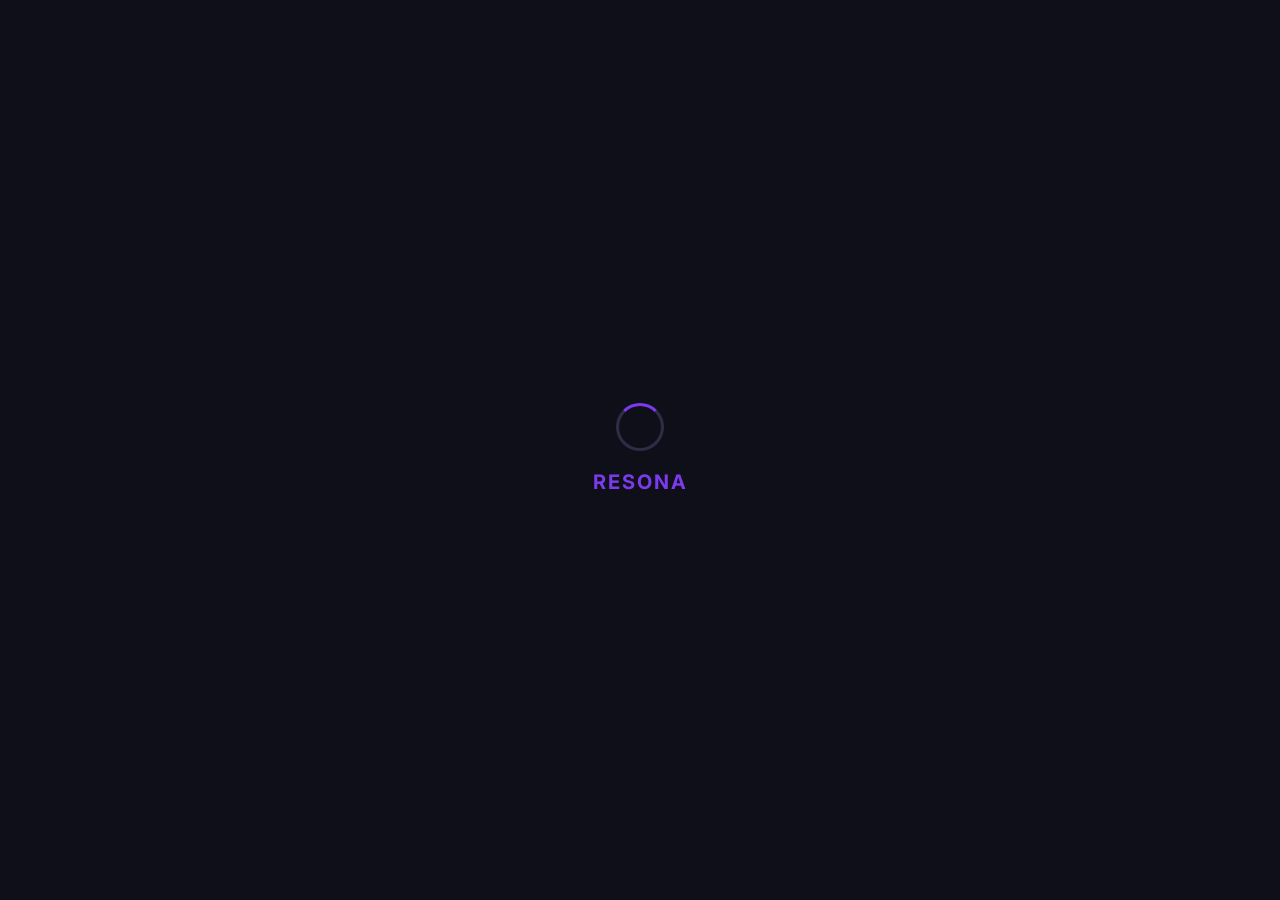
==== frontend/src/index.html @ 04735825 "feat(v1): added initial files, backend/, frontend/, database/" ====
﻿<!DOCTYPE html>
<html lang="en">
<head>
    <meta charset="UTF-8">
    <meta name="viewport" content="width=device-width, initial-scale=1.0, viewport-fit=cover">
    <meta name="theme-color" content="#0f0f1a">
    <meta name="description" content="Resona â€” Connect through music. Share what you're listening to and discover your friends' musical world.">
    <title>Resona</title>
    <link rel="preconnect" href="https://fonts.googleapis.com">
    <link rel="preconnect" href="https://fonts.gstatic.com" crossorigin>
    <link href="https://fonts.googleapis.com/css2?family=Inter:wght@400;500;600;700&display=swap" rel="stylesheet">
    <link rel="stylesheet" href="style.css">
    <link rel="icon" type="image/svg+xml" href="assets/favicon.svg">
</head>
<body>
    <div id="app">
        <div id="app-loading" class="app-loading">
            <div class="app-loading__spinner"></div>
            <p class="app-loading__text">Resona</p>
        </div>
    </div>
    <script src="script.js"></script>
</body>
</html>
---- frontend/src/style.css ----
﻿/* ========================================
   Resona Design System â€” Global Stylesheet
   Version: 1.0.0
   Methodology: BEM + CSS Custom Properties
   ======================================== */

/* ----- Design Tokens (Custom Properties) ----- */
:root {
    /* Colors */
    --rs-primary: #7c3aed;
    --rs-primary-hover: #6d28d9;
    --rs-primary-light: rgba(124, 58, 237, 0.15);
    --rs-secondary: #f472b6;
    --rs-background: #0f0f1a;
    --rs-surface: #1a1a2e;
    --rs-surface-elevated: #22223a;
    --rs-text: #ffffff;
    --rs-text-muted: #9ca3af;
    --rs-text-dim: #6b7280;
    --rs-border: #2d2d44;
    --rs-accent: #fbbf24;
    --rs-success: #34d399;
    --rs-error: #ef4444;
    --rs-info: #60a5fa;
    --rs-warning: #f59e0b;

    /* Typography */
    --rs-font-family: 'Inter', 'Segoe UI', system-ui, -apple-system, sans-serif;
    --rs-font-size-xs: 10px;
    --rs-font-size-sm: 12px;
    --rs-font-size-base: 14px;
    --rs-font-size-md: 16px;
    --rs-font-size-lg: 18px;
    --rs-font-size-xl: 20px;
    --rs-font-size-2xl: 24px;
    --rs-font-size-3xl: 30px;
    --rs-font-weight-normal: 400;
    --rs-font-weight-medium: 500;
    --rs-font-weight-semibold: 600;
    --rs-font-weight-bold: 700;
    --rs-line-height: 1.5;

    /* Spacing (4px base unit) */
    --rs-space-1: 4px;
    --rs-space-2: 8px;
    --rs-space-3: 12px;
    --rs-space-4: 16px;
    --rs-space-5: 20px;
    --rs-space-6: 24px;
    --rs-space-8: 32px;
    --rs-space-10: 40px;
    --rs-space-12: 48px;
    --rs-space-16: 64px;

    /* Border Radius */
    --rs-radius-sm: 6px;
    --rs-radius-md: 12px;
    --rs-radius-lg: 20px;
    --rs-radius-full: 9999px;

    /* Motion */
    --rs-motion-fast: 150ms;
    --rs-motion-normal: 300ms;
    --rs-motion-slow: 500ms;
    --rs-easing: cubic-bezier(0.4, 0, 0.2, 1);

    /* Shadows */
    --rs-shadow-sm: 0 1px 3px rgba(0, 0, 0, 0.3);
    --rs-shadow-md: 0 4px 12px rgba(0, 0, 0, 0.4);
    --rs-shadow-lg: 0 8px 24px rgba(0, 0, 0, 0.5);
    --rs-shadow-glow: 0 0 20px rgba(124, 58, 237, 0.3);

    /* Layout */
    --rs-max-width: 480px;
    --rs-nav-height: 64px;
    --rs-header-height: 56px;

    /* Z-index layers */
    --rs-z-base: 1;
    --rs-z-sticky: 100;
    --rs-z-nav: 200;
    --rs-z-overlay: 300;
    --rs-z-modal: 400;
    --rs-z-toast: 500;
}

/* ----- Reset & Base ----- */
*, *::before, *::after {
    box-sizing: border-box;
    margin: 0;
    padding: 0;
}

html {
    font-size: 16px;
    -webkit-text-size-adjust: 100%;
    scroll-behavior: smooth;
}

body {
    font-family: var(--rs-font-family);
    font-size: var(--rs-font-size-base);
    line-height: var(--rs-line-height);
    color: var(--rs-text);
    background-color: var(--rs-background);
    min-height: 100dvh;
    -webkit-font-smoothing: antialiased;
    -moz-osx-font-smoothing: grayscale;
    overflow-x: hidden;
}

img {
    max-width: 100%;
    height: auto;
    display: block;
}

a {
    color: var(--rs-primary);
    text-decoration: none;
}

a:hover {
    text-decoration: underline;
}

button {
    font-family: inherit;
    cursor: pointer;
    border: none;
    background: none;
    font-size: inherit;
}

input, textarea {
    font-family: inherit;
    font-size: inherit;
}

ul, ol {
    list-style: none;
}

/* ----- Focus States ----- */
:focus-visible {
    outline: 2px solid var(--rs-primary);
    outline-offset: 2px;
}

/* ----- App Layout ----- */
#app {
    max-width: var(--rs-max-width);
    margin: 0 auto;
    min-height: 100dvh;
    position: relative;
}

.app-loading {
    display: flex;
    flex-direction: column;
    align-items: center;
    justify-content: center;
    min-height: 100dvh;
    gap: var(--rs-space-4);
}

.app-loading__spinner {
    width: 48px;
    height: 48px;
    border: 3px solid var(--rs-border);
    border-top-color: var(--rs-primary);
    border-radius: var(--rs-radius-full);
    animation: rs-spin 0.8s linear infinite;
}

.app-loading__text {
    font-size: var(--rs-font-size-xl);
    font-weight: var(--rs-font-weight-bold);
    color: var(--rs-primary);
    letter-spacing: 2px;
    text-transform: uppercase;
}

/* ----- Page Container ----- */
.page {
    display: none;
    padding-bottom: calc(var(--rs-nav-height) + var(--rs-space-4));
    min-height: 100dvh;
}

.page--active {
    display: block;
    animation: rs-fade-in var(--rs-motion-normal) var(--rs-easing);
}

.page--centered {
    display: flex;
    flex-direction: column;
    align-items: center;
    justify-content: center;
    padding-bottom: 0;
    min-height: 100dvh;
}

.page--centered.page--active {
    display: flex;
}

.page__header {
    position: sticky;
    top: 0;
    z-index: var(--rs-z-sticky);
    background: var(--rs-background);
    padding: var(--rs-space-4) var(--rs-space-4) var(--rs-space-2);
    display: flex;
    align-items: center;
    gap: var(--rs-space-3);
}

.page__back-btn {
    font-size: var(--rs-font-size-xl);
    color: var(--rs-text);
    padding: var(--rs-space-1);
    border-radius: var(--rs-radius-sm);
    min-width: 44px;
    min-height: 44px;
    display: flex;
    align-items: center;
    justify-content: center;
}

.page__title {
    font-size: var(--rs-font-size-lg);
    font-weight: var(--rs-font-weight-semibold);
    flex: 1;
}

.page__content {
    padding: var(--rs-space-4);
}

/* ----- Button Component (rs-btn) ----- */
.rs-btn {
    display: inline-flex;
    align-items: center;
    justify-content: center;
    gap: var(--rs-space-2);
    border-radius: var(--rs-radius-md);
    font-weight: var(--rs-font-weight-medium);
    transition: all var(--rs-motion-fast) var(--rs-easing);
    white-space: nowrap;
    user-select: none;
    min-height: 44px;
    min-width: 44px;
    padding: var(--rs-space-2) var(--rs-space-4);
}

.rs-btn--small {
    padding: var(--rs-space-1) var(--rs-space-3);
    font-size: var(--rs-font-size-sm);
    min-height: 36px;
}

.rs-btn--large {
    padding: var(--rs-space-3) var(--rs-space-6);
    font-size: var(--rs-font-size-md);
    min-height: 52px;
}

.rs-btn--full-width {
    width: 100%;
}

.rs-btn--primary {
    background: var(--rs-primary);
    color: #fff;
}

.rs-btn--primary:hover {
    background: var(--rs-primary-hover);
}

.rs-btn--primary:active {
    transform: scale(0.98);
}

.rs-btn--secondary {
    background: var(--rs-surface);
    color: var(--rs-text);
    border: 1px solid var(--rs-border);
}

.rs-btn--secondary:hover {
    background: var(--rs-surface-elevated);
}

.rs-btn--ghost {
    background: transparent;
    color: var(--rs-text-muted);
}

.rs-btn--ghost:hover {
    background: var(--rs-primary-light);
    color: var(--rs-primary);
}

.rs-btn--danger {
    background: var(--rs-error);
    color: #fff;
}

.rs-btn--danger:hover {
    background: #dc2626;
}

.rs-btn--loading {
    opacity: 0.7;
    pointer-events: none;
}

.rs-btn--disabled,
.rs-btn:disabled {
    opacity: 0.5;
    pointer-events: none;
}

.rs-btn__spinner {
    width: 16px;
    height: 16px;
    border: 2px solid rgba(255, 255, 255, 0.3);
    border-top-color: #fff;
    border-radius: var(--rs-radius-full);
    animation: rs-spin 0.6s linear infinite;
}

/* ----- Feed Card ----- */
.feed-card {
    background: var(--rs-surface);
    border-radius: var(--rs-radius-lg);
    overflow: hidden;
    margin-bottom: var(--rs-space-4);
    box-shadow: var(--rs-shadow-md);
    transition: transform var(--rs-motion-normal) var(--rs-easing);
    animation: rs-card-enter var(--rs-motion-normal) var(--rs-easing);
}

.feed-card:hover {
    transform: translateY(-2px);
}

.feed-card__header {
    display: flex;
    align-items: center;
    gap: var(--rs-space-3);
    padding: var(--rs-space-4);
}

.feed-card__avatar {
    width: 40px;
    height: 40px;
    border-radius: var(--rs-radius-full);
    object-fit: cover;
    border: 2px solid var(--rs-primary);
}

.feed-card__user-info {
    flex: 1;
    display: flex;
    flex-direction: column;
}

.feed-card__display-name {
    font-weight: var(--rs-font-weight-semibold);
    font-size: var(--rs-font-size-base);
}

.feed-card__username {
    font-size: var(--rs-font-size-sm);
    color: var(--rs-text-muted);
}

.feed-card__now-playing-badge {
    display: none;
    font-size: var(--rs-font-size-xs);
    font-weight: var(--rs-font-weight-bold);
    color: var(--rs-success);
    letter-spacing: 1px;
    padding: var(--rs-space-1) var(--rs-space-2);
    border: 1px solid var(--rs-success);
    border-radius: var(--rs-radius-sm);
}

.feed-card__now-playing-badge--active {
    display: inline;
    animation: rs-pulse 2s ease-in-out infinite;
}

.feed-card__art {
    width: 100%;
    aspect-ratio: 1;
    overflow: hidden;
    background: var(--rs-surface-elevated);
}

.feed-card__album-art {
    width: 100%;
    height: 100%;
    object-fit: cover;
}

.feed-card__track-info {
    padding: var(--rs-space-3) var(--rs-space-4);
}

.feed-card__track-name {
    font-size: var(--rs-font-size-md);
    font-weight: var(--rs-font-weight-semibold);
    margin-bottom: var(--rs-space-1);
}

.feed-card__artists {
    font-size: var(--rs-font-size-sm);
    color: var(--rs-text-muted);
}

.feed-card__stats {
    padding: 0 var(--rs-space-4) var(--rs-space-3);
    display: flex;
    flex-direction: column;
    gap: var(--rs-space-1);
}

.feed-card__stat-label {
    font-size: var(--rs-font-size-sm);
    color: var(--rs-text-muted);
}

.feed-card__stat-label--shared {
    color: var(--rs-secondary);
}

.feed-card__overlap {
    display: inline-flex;
    align-items: center;
    padding: var(--rs-space-1) var(--rs-space-2);
    background: var(--rs-primary-light);
    border-radius: var(--rs-radius-sm);
    font-size: var(--rs-font-size-sm);
    font-weight: var(--rs-font-weight-medium);
    color: var(--rs-primary);
    margin-top: var(--rs-space-1);
}

.feed-card__reactions {
    padding: var(--rs-space-3) var(--rs-space-4);
    border-top: 1px solid var(--rs-border);
}

.feed-card__emoji-row {
    display: flex;
    gap: var(--rs-space-1);
    flex-wrap: wrap;
}

.feed-card__emoji-btn {
    font-size: var(--rs-font-size-lg);
    padding: var(--rs-space-1) var(--rs-space-2);
    border-radius: var(--rs-radius-sm);
    transition: transform var(--rs-motion-fast) var(--rs-easing);
    min-width: 40px;
    min-height: 40px;
    display: flex;
    align-items: center;
    justify-content: center;
}

.feed-card__emoji-btn:hover {
    transform: scale(1.2);
    background: var(--rs-primary-light);
}

.feed-card__emoji-btn:active {
    transform: scale(1.4);
}

.feed-card__reaction-count {
    font-size: var(--rs-font-size-xs);
    color: var(--rs-text-dim);
    margin-top: var(--rs-space-1);
}

/* ----- Bottom Navigation ----- */
.bottom-nav {
    position: fixed;
    bottom: 0;
    left: 50%;
    transform: translateX(-50%);
    width: 100%;
    max-width: var(--rs-max-width);
    height: var(--rs-nav-height);
    background: var(--rs-surface);
    border-top: 1px solid var(--rs-border);
    display: flex;
    align-items: center;
    justify-content: space-around;
    z-index: var(--rs-z-nav);
    padding-bottom: env(safe-area-inset-bottom, 0);
}

.bottom-nav__item {
    display: flex;
    flex-direction: column;
    align-items: center;
    gap: 2px;
    padding: var(--rs-space-1) var(--rs-space-3);
    color: var(--rs-text-dim);
    font-size: var(--rs-font-size-xs);
    transition: color var(--rs-motion-fast) var(--rs-easing);
    min-width: 64px;
    min-height: 44px;
    justify-content: center;
}

.bottom-nav__item:hover {
    color: var(--rs-text-muted);
}

.bottom-nav__item--active {
    color: var(--rs-primary);
}

.bottom-nav__icon {
    font-size: var(--rs-font-size-xl);
    line-height: 1;
}

.bottom-nav__unread-badge {
    background: var(--rs-error);
    color: #fff;
    font-size: var(--rs-font-size-xs);
    font-weight: var(--rs-font-weight-bold);
    padding: 1px 5px;
    border-radius: var(--rs-radius-full);
    position: absolute;
    top: -2px;
    right: -6px;
    min-width: 18px;
    text-align: center;
}

/* ----- Toast Container ----- */
.rs-toast-container {
    position: fixed;
    top: var(--rs-space-4);
    left: 50%;
    transform: translateX(-50%);
    width: calc(100% - var(--rs-space-8));
    max-width: calc(var(--rs-max-width) - var(--rs-space-8));
    z-index: var(--rs-z-toast);
    display: flex;
    flex-direction: column;
    gap: var(--rs-space-2);
    pointer-events: none;
}

.rs-toast {
    display: flex;
    align-items: center;
    gap: var(--rs-space-3);
    padding: var(--rs-space-3) var(--rs-space-4);
    border-radius: var(--rs-radius-md);
    background: var(--rs-surface-elevated);
    box-shadow: var(--rs-shadow-lg);
    pointer-events: auto;
    transform: translateY(-100%);
    opacity: 0;
    transition: all var(--rs-motion-normal) var(--rs-easing);
}

.rs-toast--visible {
    transform: translateY(0);
    opacity: 1;
}

.rs-toast--dismissing {
    transform: translateY(-100%);
    opacity: 0;
}

.rs-toast--success {
    border-left: 3px solid var(--rs-success);
}

.rs-toast--error {
    border-left: 3px solid var(--rs-error);
}

.rs-toast--info {
    border-left: 3px solid var(--rs-info);
}

.rs-toast--warning {
    border-left: 3px solid var(--rs-warning);
}

.rs-toast__icon {
    font-size: var(--rs-font-size-lg);
    flex-shrink: 0;
}

.rs-toast__message {
    flex: 1;
    font-size: var(--rs-font-size-sm);
}

/* ----- Modal ----- */
.rs-modal-overlay {
    position: fixed;
    inset: 0;
    background: rgba(0, 0, 0, 0.6);
    display: flex;
    align-items: center;
    justify-content: center;
    z-index: var(--rs-z-modal);
    animation: rs-fade-in var(--rs-motion-fast) var(--rs-easing);
    padding: var(--rs-space-4);
}

.rs-modal {
    background: var(--rs-surface);
    border-radius: var(--rs-radius-lg);
    width: 100%;
    max-width: 400px;
    max-height: 80vh;
    overflow-y: auto;
    box-shadow: var(--rs-shadow-lg);
    animation: rs-scale-in var(--rs-motion-fast) var(--rs-easing);
}

.rs-modal__header {
    display: flex;
    align-items: center;
    justify-content: space-between;
    padding: var(--rs-space-4);
    border-bottom: 1px solid var(--rs-border);
}

.rs-modal__title {
    font-size: var(--rs-font-size-lg);
    font-weight: var(--rs-font-weight-semibold);
}

.rs-modal__close {
    font-size: var(--rs-font-size-2xl);
    color: var(--rs-text-muted);
    padding: var(--rs-space-1);
    min-width: 44px;
    min-height: 44px;
    display: flex;
    align-items: center;
    justify-content: center;
}

.rs-modal__close:hover {
    color: var(--rs-text);
}

.rs-modal__body {
    padding: var(--rs-space-4);
}

/* ----- Skeleton Loader ----- */
.rs-skeleton {
    display: flex;
    flex-direction: column;
    gap: var(--rs-space-2);
}

.rs-skeleton__item {
    background: linear-gradient(
        90deg,
        var(--rs-surface) 25%,
        var(--rs-surface-elevated) 50%,
        var(--rs-surface) 75%
    );
    background-size: 200% 100%;
    animation: rs-shimmer 1.5s ease-in-out infinite;
    border-radius: var(--rs-radius-sm);
}

.rs-skeleton__item--text {
    height: 14px;
    width: 100%;
}

.rs-skeleton__item--circle {
    border-radius: var(--rs-radius-full);
}

.rs-skeleton__item--rectangle {
    border-radius: var(--rs-radius-md);
}

.rs-skeleton__group {
    display: flex;
    flex-direction: column;
    gap: var(--rs-space-1);
    flex: 1;
}

.feed-card--skeleton {
    pointer-events: none;
}

/* ----- Messages / Chat ----- */
.chat-thread {
    display: flex;
    flex-direction: column;
    gap: var(--rs-space-3);
}

.message {
    display: flex;
    flex-direction: column;
    max-width: 80%;
}

.message--sent {
    align-self: flex-end;
    align-items: flex-end;
}

.message--received {
    align-self: flex-start;
}

.message--auto {
    opacity: 0.8;
}

.message__bubble {
    padding: var(--rs-space-3);
    border-radius: var(--rs-radius-md);
    font-size: var(--rs-font-size-base);
    line-height: 1.4;
}

.message--sent .message__bubble {
    background: var(--rs-primary);
    color: #fff;
    border-bottom-right-radius: var(--rs-radius-sm);
}

.message--received .message__bubble {
    background: var(--rs-surface);
    color: var(--rs-text);
    border-bottom-left-radius: var(--rs-radius-sm);
}

.message--auto .message__bubble {
    border-left: 3px solid var(--rs-accent);
}

.message__time {
    font-size: var(--rs-font-size-xs);
    color: var(--rs-text-dim);
    margin-top: var(--rs-space-1);
}

.message__auto-label {
    font-size: var(--rs-font-size-xs);
    color: var(--rs-accent);
    font-weight: var(--rs-font-weight-medium);
    margin-top: 2px;
}

.chat-input {
    display: flex;
    gap: var(--rs-space-2);
    padding: var(--rs-space-3);
    background: var(--rs-surface);
    border-top: 1px solid var(--rs-border);
    position: sticky;
    bottom: 0;
}

.chat-input__field {
    flex: 1;
    padding: var(--rs-space-3);
    border-radius: var(--rs-radius-md);
    border: 1px solid var(--rs-border);
    background: var(--rs-background);
    color: var(--rs-text);
    font-size: var(--rs-font-size-base);
    resize: none;
    min-height: 44px;
    max-height: 120px;
}

.chat-input__field:focus {
    border-color: var(--rs-primary);
    outline: none;
}

.chat-input__field::placeholder {
    color: var(--rs-text-dim);
}

/* ----- Friend Search ----- */
.search-input {
    width: 100%;
    padding: var(--rs-space-3) var(--rs-space-4);
    border-radius: var(--rs-radius-md);
    border: 1px solid var(--rs-border);
    background: var(--rs-surface);
    color: var(--rs-text);
    font-size: var(--rs-font-size-md);
    min-height: 48px;
}

.search-input:focus {
    border-color: var(--rs-primary);
    outline: none;
}

.search-input::placeholder {
    color: var(--rs-text-dim);
}

.search-result-item {
    display: flex;
    align-items: center;
    gap: var(--rs-space-3);
    padding: var(--rs-space-3);
    border-radius: var(--rs-radius-md);
    transition: background var(--rs-motion-fast) var(--rs-easing);
}

.search-result-item:hover {
    background: var(--rs-surface-elevated);
}

.search-result-item__avatar {
    width: 44px;
    height: 44px;
    border-radius: var(--rs-radius-full);
    object-fit: cover;
}

.search-result-item__info {
    flex: 1;
}

.search-result-item__name {
    font-weight: var(--rs-font-weight-medium);
}

.search-result-item__username {
    font-size: var(--rs-font-size-sm);
    color: var(--rs-text-muted);
}

/* ----- Stats / Dashboard ----- */
.stats-grid {
    display: grid;
    grid-template-columns: 1fr 1fr;
    gap: var(--rs-space-3);
    margin-bottom: var(--rs-space-6);
}

.stat-card {
    background: var(--rs-surface);
    border-radius: var(--rs-radius-md);
    padding: var(--rs-space-4);
    text-align: center;
}

.stat-card__value {
    font-size: var(--rs-font-size-3xl);
    font-weight: var(--rs-font-weight-bold);
    color: var(--rs-primary);
}

.stat-card__label {
    font-size: var(--rs-font-size-sm);
    color: var(--rs-text-muted);
    margin-top: var(--rs-space-1);
}

.artist-list {
    display: flex;
    flex-direction: column;
    gap: var(--rs-space-2);
}

.artist-item {
    display: flex;
    align-items: center;
    gap: var(--rs-space-3);
    padding: var(--rs-space-2);
    border-radius: var(--rs-radius-md);
}

.artist-item__rank {
    font-size: var(--rs-font-size-lg);
    font-weight: var(--rs-font-weight-bold);
    color: var(--rs-text-dim);
    width: 24px;
    text-align: center;
}

.artist-item__name {
    flex: 1;
    font-weight: var(--rs-font-weight-medium);
}

.artist-item__count {
    font-size: var(--rs-font-size-sm);
    color: var(--rs-text-muted);
}

.period-filter {
    display: flex;
    gap: var(--rs-space-2);
    margin-bottom: var(--rs-space-4);
}

.period-btn {
    padding: var(--rs-space-1) var(--rs-space-3);
    border-radius: var(--rs-radius-full);
    font-size: var(--rs-font-size-sm);
    font-weight: var(--rs-font-weight-medium);
    color: var(--rs-text-muted);
    border: 1px solid var(--rs-border);
    transition: all var(--rs-motion-fast) var(--rs-easing);
}

.period-btn--active {
    background: var(--rs-primary);
    color: #fff;
    border-color: var(--rs-primary);
}

/* ----- Login Page ----- */
.login-page {
    text-align: center;
    padding: var(--rs-space-8) var(--rs-space-4);
    display: flex;
    flex-direction: column;
    align-items: center;
    gap: var(--rs-space-6);
}

.login-page__logo {
    font-size: 64px;
    margin-bottom: var(--rs-space-2);
}

.login-page__title {
    font-size: var(--rs-font-size-3xl);
    font-weight: var(--rs-font-weight-bold);
    color: var(--rs-text);
}

.login-page__subtitle {
    font-size: var(--rs-font-size-base);
    color: var(--rs-text-muted);
    max-width: 300px;
    line-height: 1.6;
}

/* ----- Profile Page ----- */
.profile-header {
    display: flex;
    flex-direction: column;
    align-items: center;
    gap: var(--rs-space-3);
    padding: var(--rs-space-6) 0;
}

.profile-header__avatar {
    width: 96px;
    height: 96px;
    border-radius: var(--rs-radius-full);
    object-fit: cover;
    border: 3px solid var(--rs-primary);
}

.profile-header__name {
    font-size: var(--rs-font-size-2xl);
    font-weight: var(--rs-font-weight-bold);
}

.profile-header__username {
    font-size: var(--rs-font-size-base);
    color: var(--rs-text-muted);
}

.profile-form {
    display: flex;
    flex-direction: column;
    gap: var(--rs-space-4);
}

.form-group {
    display: flex;
    flex-direction: column;
    gap: var(--rs-space-1);
}

.form-group__label {
    font-size: var(--rs-font-size-sm);
    font-weight: var(--rs-font-weight-medium);
    color: var(--rs-text-muted);
}

.form-group__input {
    padding: var(--rs-space-3);
    border-radius: var(--rs-radius-md);
    border: 1px solid var(--rs-border);
    background: var(--rs-surface);
    color: var(--rs-text);
    font-size: var(--rs-font-size-base);
    min-height: 44px;
}

.form-group__input:focus {
    border-color: var(--rs-primary);
    outline: none;
}

/* ----- Empty State ----- */
.empty-state {
    display: flex;
    flex-direction: column;
    align-items: center;
    gap: var(--rs-space-3);
    padding: var(--rs-space-8) var(--rs-space-4);
    text-align: center;
}

.empty-state__icon {
    font-size: 48px;
    opacity: 0.5;
}

.empty-state__title {
    font-size: var(--rs-font-size-lg);
    font-weight: var(--rs-font-weight-semibold);
}

.empty-state__text {
    font-size: var(--rs-font-size-sm);
    color: var(--rs-text-muted);
    max-width: 280px;
}

/* ----- Animations ----- */
@keyframes rs-spin {
    to {
        transform: rotate(360deg);
    }
}

@keyframes rs-fade-in {
    from {
        opacity: 0;
    }
    to {
        opacity: 1;
    }
}

@keyframes rs-scale-in {
    from {
        opacity: 0;
        transform: scale(0.9);
    }
    to {
        opacity: 1;
        transform: scale(1);
    }
}

@keyframes rs-card-enter {
    from {
        opacity: 0;
        transform: translateY(20px);
    }
    to {
        opacity: 1;
        transform: translateY(0);
    }
}

@keyframes rs-shimmer {
    0% {
        background-position: -200% 0;
    }
    100% {
        background-position: 200% 0;
    }
}

@keyframes rs-pulse {
    0%, 100% {
        opacity: 1;
    }
    50% {
        opacity: 0.5;
    }
}

/* ----- Accessibility: Reduced Motion ----- */
@media (prefers-reduced-motion: reduce) {
    *, *::before, *::after {
        animation-duration: 0.01ms !important;
        animation-iteration-count: 1 !important;
        transition-duration: 0.01ms !important;
    }
}

/* ----- Scrollbar ----- */
::-webkit-scrollbar {
    width: 4px;
}

::-webkit-scrollbar-track {
    background: transparent;
}

::-webkit-scrollbar-thumb {
    background: var(--rs-border);
    border-radius: var(--rs-radius-full);
}
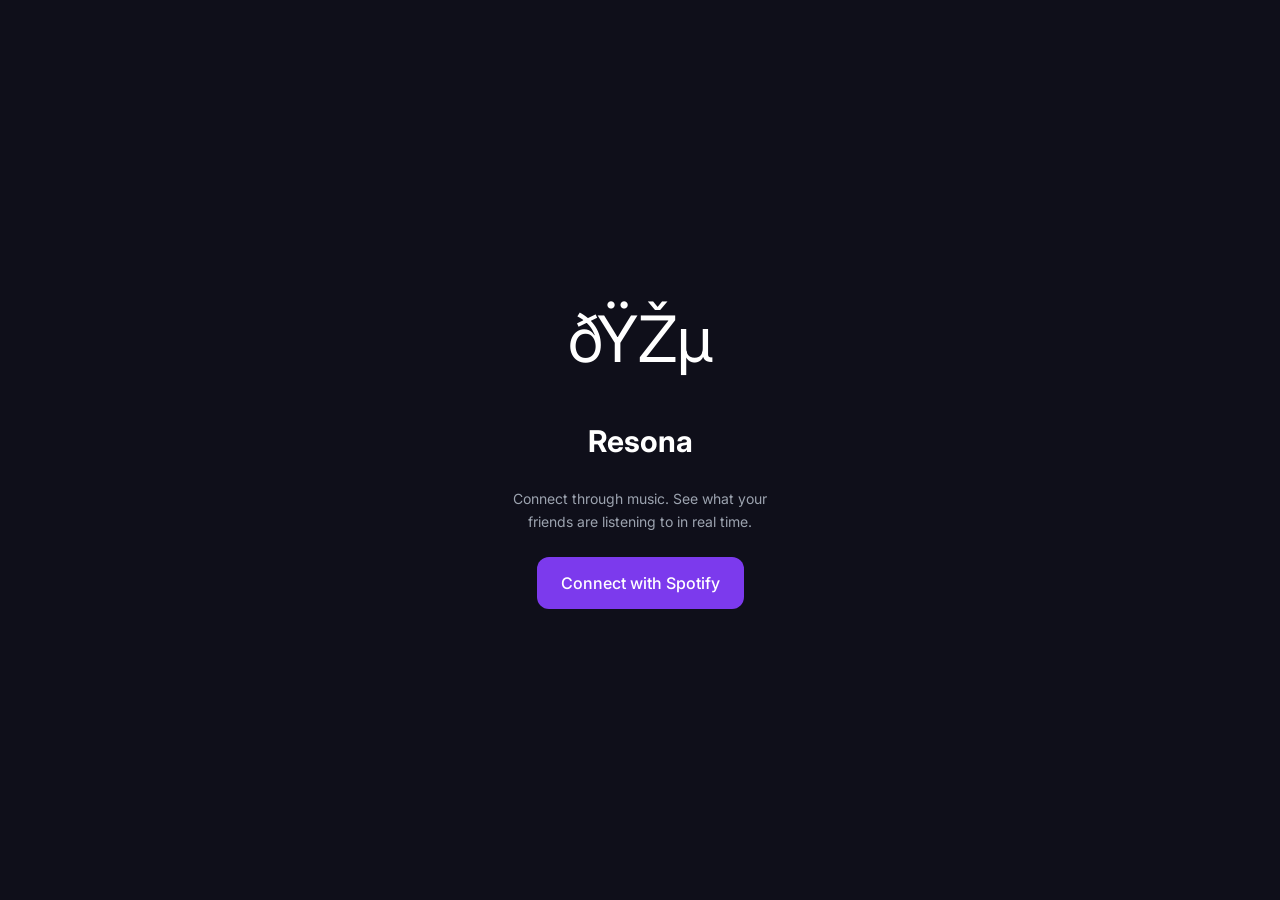
==== commit 0ba05246: "fix(frontend): added script links in index.html" ====
--- a/frontend/src/index.html
+++ b/frontend/src/index.html
@@ -19,6 +19,14 @@
             <p class="app-loading__text">Resona</p>
         </div>
     </div>
+    <!-- Component Library (order matters: utilities first, UI components second) -->
+    <script src="globals/components/api-client.js"></script>
+    <script src="globals/components/button.js"></script>
+    <script src="globals/components/modal.js"></script>
+    <script src="globals/components/toast.js"></script>
+    <script src="globals/components/skeleton-loader.js"></script>
+    <script src="globals/components/feed-card.js"></script>
+    <!-- Main Application -->
     <script src="script.js"></script>
 </body>
 </html>
